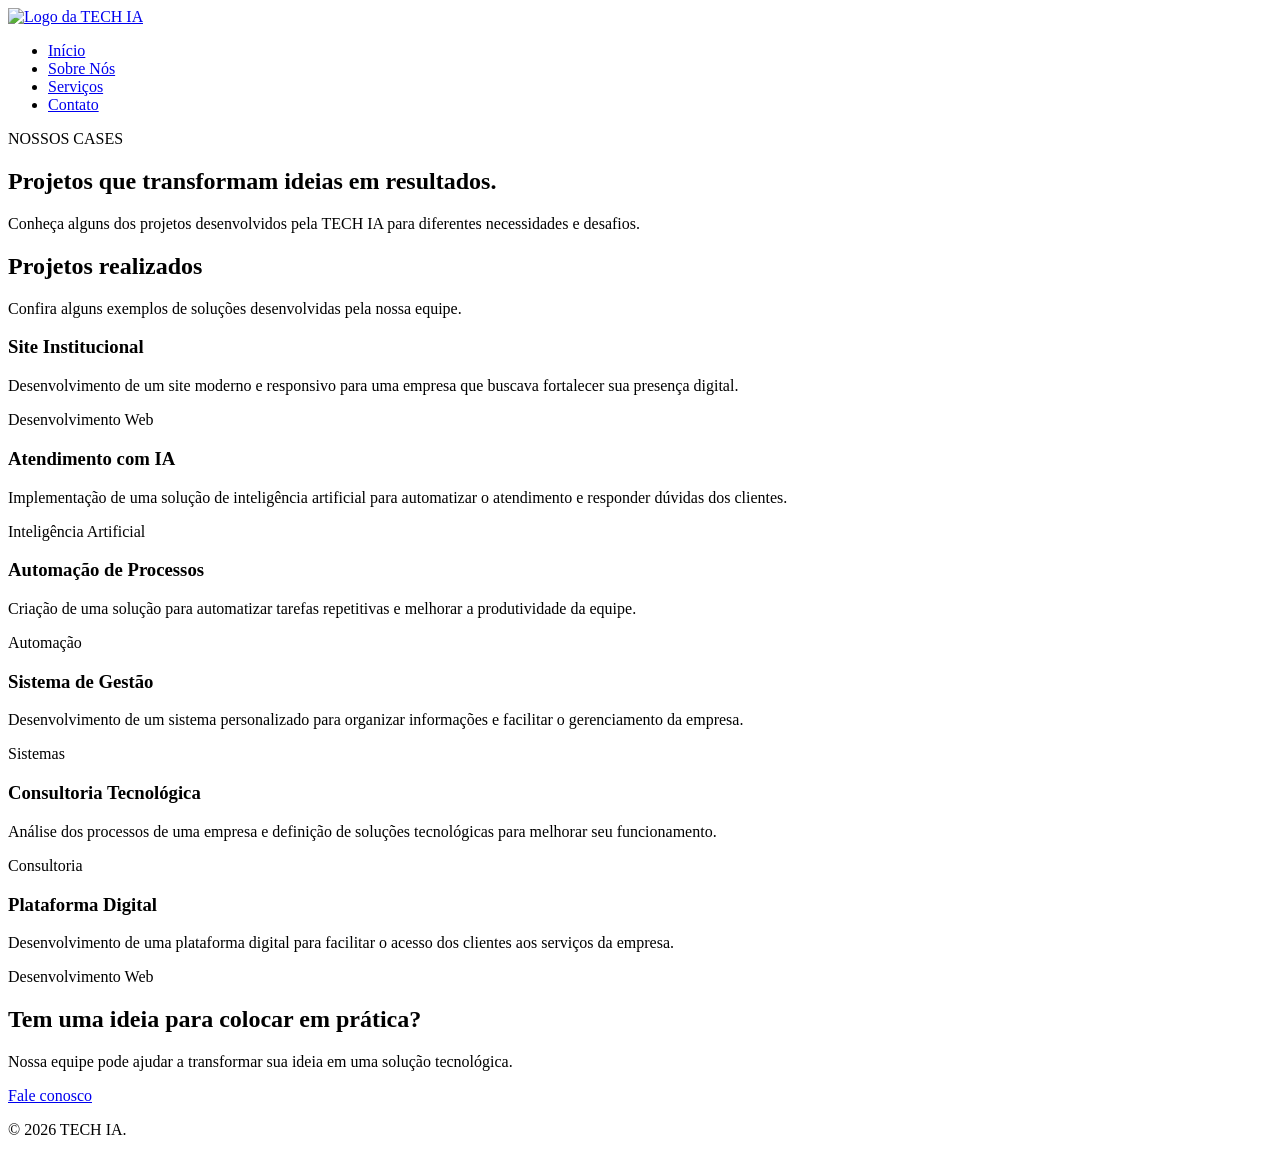
==== cases.html @ 8794122c "atividade portfolio" ====
<!DOCTYPE html>
<html lang="pt-BR">

<head>
    <meta charset="UTF-8">
    <meta name="viewport" content="width=device-width, initial-scale=1.0">

    <title>Cases | TECH IA</title>

    <link rel="stylesheet" href="CSS/estilo.css">
</head>

<body>

    <header>

        <nav>

            <a href="index.html" class="logo">
                <img src="IMG/logo.png" alt="Logo da TECH IA">
            </a>

            <ul>
                <li><a href="index.html">Início</a></li>
                <li><a href="sobre.html">Sobre Nós</a></li>
                <li><a href="servicos.html">Serviços</a></li>
                <li><a href="contato.html">Contato</a></li>
            </ul>

        </nav>

    </header>


    <main>

        <!-- Apresentação da página -->
        <section class="cases-hero">

            <p class="subtitulo">NOSSOS CASES</p>

            <h1>Projetos que transformam ideias em resultados.</h1>

            <p>
                Conheça alguns dos projetos desenvolvidos pela
                TECH IA para diferentes necessidades e desafios.
            </p>

        </section>


        <!-- Projetos -->
        <section class="lista-cases">

            <h2>Projetos realizados</h2>

            <p>
                Confira alguns exemplos de soluções desenvolvidas
                pela nossa equipe.
            </p>


            <div class="cases-grid">

                <article class="case">

                    <h3>Site Institucional</h3>

                    <p>
                        Desenvolvimento de um site moderno e
                        responsivo para uma empresa que buscava
                        fortalecer sua presença digital.
                    </p>

                    <span>Desenvolvimento Web</span>

                </article>


                <article class="case">

                    <h3>Atendimento com IA</h3>

                    <p>
                        Implementação de uma solução de inteligência
                        artificial para automatizar o atendimento
                        e responder dúvidas dos clientes.
                    </p>

                    <span>Inteligência Artificial</span>

                </article>


                <article class="case">

                    <h3>Automação de Processos</h3>

                    <p>
                        Criação de uma solução para automatizar
                        tarefas repetitivas e melhorar a produtividade
                        da equipe.
                    </p>

                    <span>Automação</span>

                </article>


                <article class="case">

                    <h3>Sistema de Gestão</h3>

                    <p>
                        Desenvolvimento de um sistema personalizado
                        para organizar informações e facilitar
                        o gerenciamento da empresa.
                    </p>

                    <span>Sistemas</span>

                </article>


                <article class="case">

                    <h3>Consultoria Tecnológica</h3>

                    <p>
                        Análise dos processos de uma empresa e
                        definição de soluções tecnológicas para
                        melhorar seu funcionamento.
                    </p>

                    <span>Consultoria</span>

                </article>


                <article class="case">

                    <h3>Plataforma Digital</h3>

                    <p>
                        Desenvolvimento de uma plataforma digital
                        para facilitar o acesso dos clientes
                        aos serviços da empresa.
                    </p>

                    <span>Desenvolvimento Web</span>

                </article>

            </div>

        </section>


        <!-- Chamada para contato -->
        <section class="cases-contato">

            <h2>Tem uma ideia para colocar em prática?</h2>

            <p>
                Nossa equipe pode ajudar a transformar sua ideia
                em uma solução tecnológica.
            </p>

            <a href="contato.html" class="botao">
                Fale conosco
            </a>

        </section>

    </main>


    <footer>

        <p>&copy; 2026 TECH IA.</p>

    </footer>

</body>

</html>
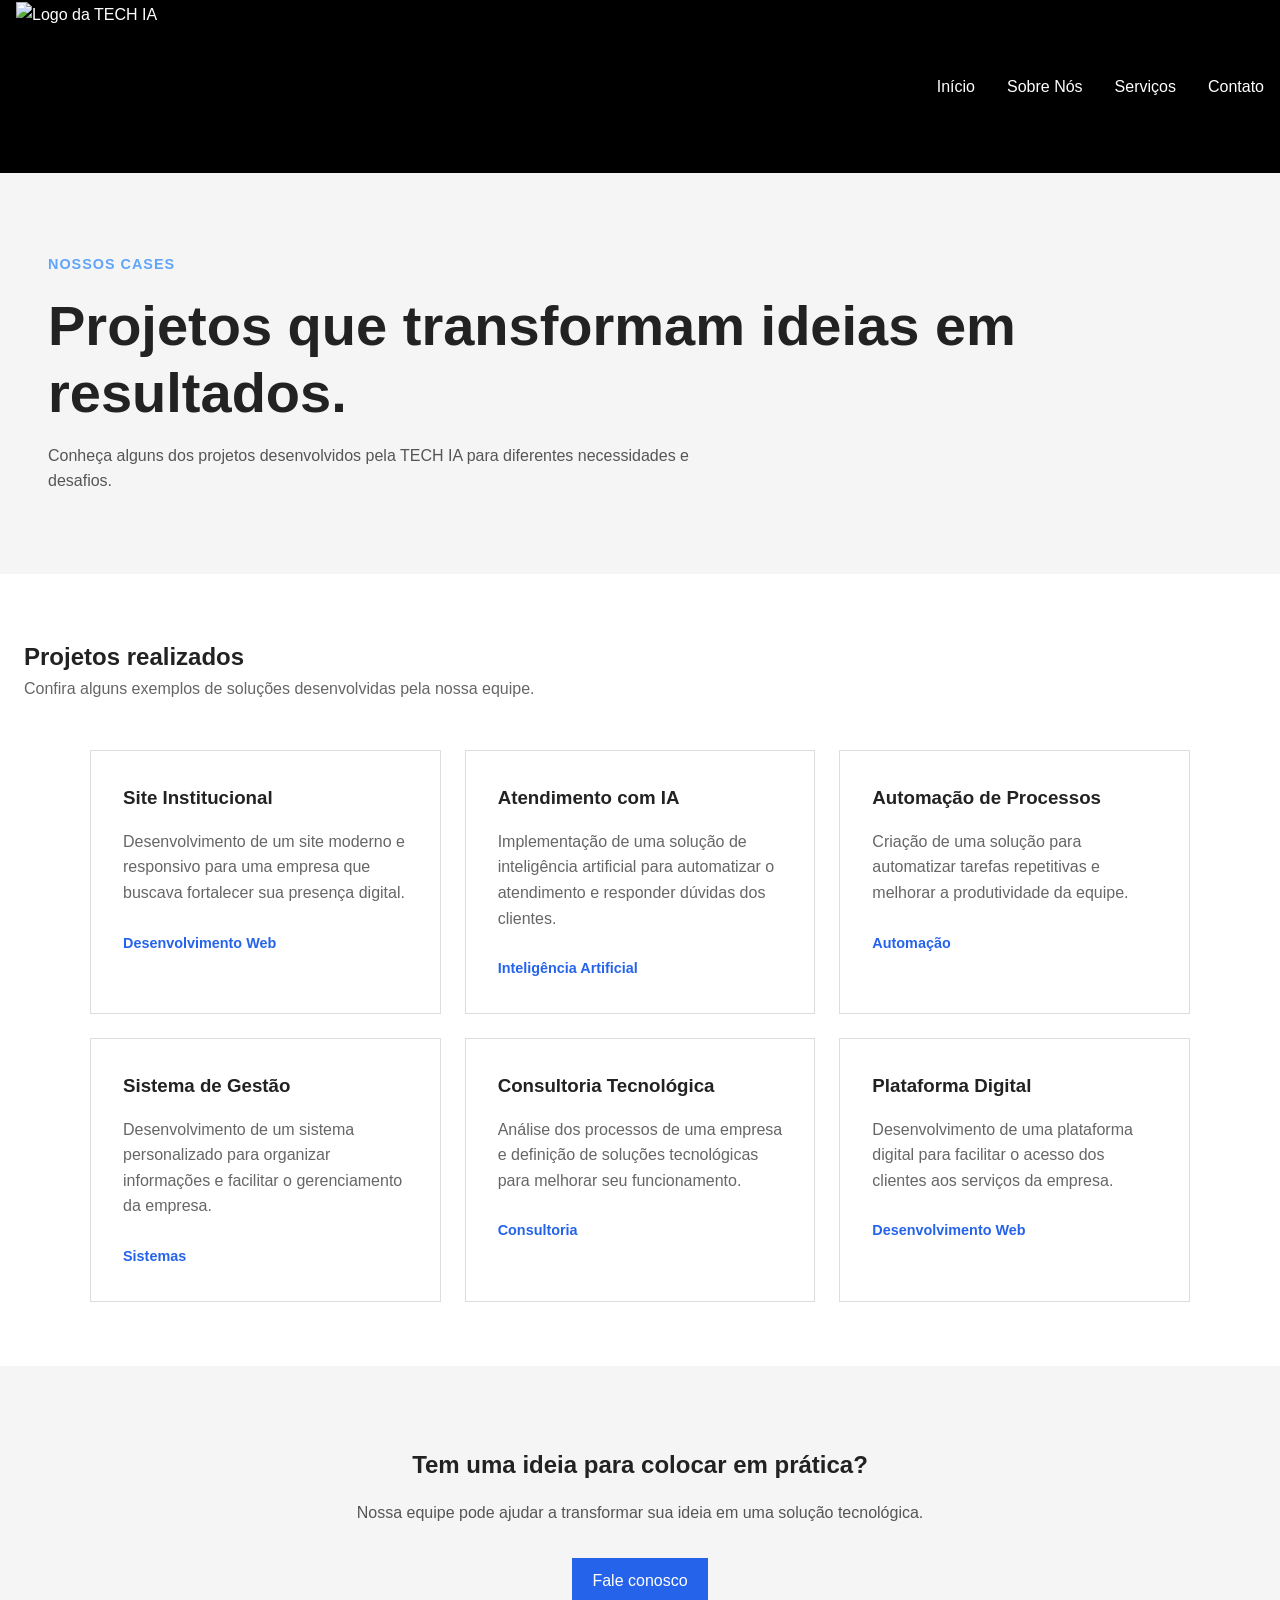
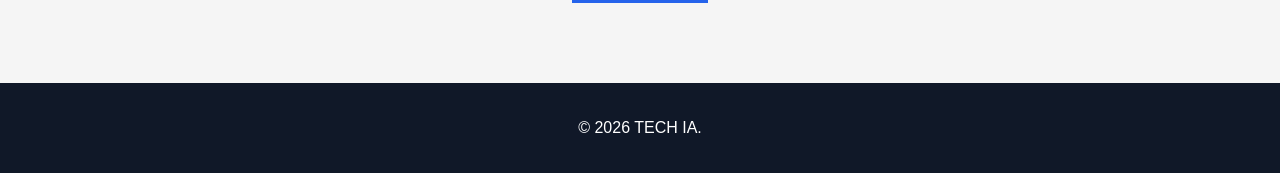
==== commit b0a91e25: "teste portfolio" ====
--- a/cases.html
+++ b/cases.html
@@ -7,7 +7,7 @@
 
     <title>Cases | TECH IA</title>
 
-    <link rel="stylesheet" href="CSS/estilo.css">
+    <link rel="stylesheet" href="estilo.css">
 </head>
 
 <body>
--- a/estilo.css
+++ b/estilo.css
@@ -0,0 +1,658 @@
+/* CONFIGURAÇÕES GERAIS */
+
+/* Remove margens e espaçamentos padrão */
+* {
+    margin: 0;
+    padding: 0;
+    box-sizing: border-box;
+}
+
+/* Configurações do corpo da página */
+body {
+    font-family: Arial, sans-serif;
+    color: #222;
+    background-color: #fff;
+    line-height: 1.6;
+}
+
+/* Remove configurações padrão dos links */
+a {
+    color: inherit;
+}
+
+
+/* CABEÇALHO */
+
+header {
+    background-color: #000;
+    padding: 0.1rem 1rem;
+}
+
+/* Organização do menu */
+
+nav {
+    max-width: 1400px;
+    margin: auto;
+
+    display: flex;
+    flex-direction: column;
+    align-items: center;
+    gap: 0.4rem;
+}
+
+/* Logo */
+.logo img {
+    height: 170px;
+    width: auto;
+    display: block;
+}
+
+/* Lista do menu */
+nav ul {
+    list-style: none;
+
+    display: flex;
+    flex-direction: column;
+    align-items: center;
+    gap: 0.8rem;
+}
+
+/* Links do menu */
+nav a {
+    color: white;
+    text-decoration: none;
+}
+
+/* Efeito ao passar o mouse */
+nav a:hover {
+    color: #60a5fa;
+}
+
+/* HERO */
+
+.hero {
+    min-height: 70vh;
+    padding: 4rem 1.5rem;
+
+    display: flex;
+    flex-direction: column;
+    justify-content: center;
+
+    background: linear-gradient(135deg, #101828, #000);
+    color: white;
+}
+
+/* Conteúdo do Hero */
+.hero-conteudo {
+    max-width: 800px;
+}
+
+/* Texto pequeno acima do título */
+.subtitulo {
+    font-size: 0.9rem;
+    font-weight: bold;
+    letter-spacing: 1px;
+    margin-bottom: 1rem;
+    color: #60a5fa;
+}
+
+/* Título principal */
+.hero h1 {
+    font-size: 2.5rem;
+    line-height: 1.2;
+    margin-bottom: 1.5rem;
+}
+
+/* Texto do Hero */
+.hero p {
+    max-width: 650px;
+    font-size: 1.1rem;
+    margin-bottom: 2rem;
+}
+
+
+/* BOTÃO */
+
+.botao {
+    display: inline-block;
+    width: fit-content;
+
+    background-color: #2563eb;
+    color: white;
+
+    padding: 10px 20px;
+
+    text-decoration: none;
+}
+
+/* Efeito do botão */
+.botao:hover {
+    background-color: #1d4ed8;
+}
+
+
+/* SERVIÇOS */
+
+.servicos {
+    padding: 5rem 1.5rem;
+    text-align: center;
+}
+
+/* Título dos serviços */
+.servicos h2 {
+    margin-bottom: 1rem;
+}
+
+/* Descrição da seção */
+.servicos .descricao {
+    max-width: 600px;
+    margin: 0 auto;
+    color: #666;
+}
+
+/* Área que contém os cards */
+.servicos-container {
+    max-width: 1100px;
+    margin: 3rem auto 0;
+
+    display: grid;
+    grid-template-columns: 1fr;
+    gap: 20px;
+}
+
+/* Cada card de serviço */
+.card {
+    padding: 2rem;
+
+    border: 1px solid #ddd;
+    background-color: #fff;
+}
+
+/* Título dos cards */
+.card h3 {
+    margin-bottom: 1rem;
+}
+
+/* Texto dos cards */
+.card p {
+    color: #666;
+}
+
+
+/* SOBRE A TECH IA */
+
+.sobre-resumo {
+    padding: 6rem 1.5rem;
+
+    text-align: center;
+
+    background-color: #f5f5f5;
+}
+
+/* Conteúdo da seção */
+.sobre-resumo > div {
+    max-width: 750px;
+    margin: auto;
+}
+
+/* Título da seção */
+.sobre-resumo h2 {
+    font-size: 2rem;
+    line-height: 1.3;
+
+    margin-bottom: 1.5rem;
+}
+
+/* Texto da seção */
+.sobre-resumo p:not(.subtitulo) {
+    color: #555;
+    line-height: 1.8;
+
+    margin-bottom: 2.5rem;
+}
+
+
+/* RODAPÉ */
+
+footer {
+    background-color: #101828;
+    color: white;
+
+    text-align: center;
+
+    padding: 2rem 1rem;
+}
+
+
+/* TELAS MAIORES */
+
+@media (min-width: 768px) {
+
+    /* Menu em linha */
+    nav {
+        flex-direction: row;
+        justify-content: space-between;
+    }
+
+    /* Links do menu em linha */
+    nav ul {
+        flex-direction: row;
+        gap: 2rem;
+    }
+
+
+    /* Hero maior no computador */
+    .hero {
+        padding: 7rem 3rem;
+    }
+
+    /* Título maior */
+    .hero h1 {
+        font-size: 4rem;
+    }
+
+
+    /* Três cards lado a lado */
+    .servicos-container {
+        grid-template-columns: repeat(3, 1fr);
+    }
+
+
+    /* Título da seção Sobre */
+    .sobre-resumo h2 {
+        font-size: 2.5rem;
+    }
+
+}
+
+/* PAG 2*/
+/* Espaçamento e fundo da parte inicial */
+.sobre-hero {
+    padding: 4rem 1.5rem;
+    background-color: #f5f5f5;
+}
+
+/* Tamanho e espaço do título */
+.sobre-hero h1 {
+    font-size: 2.5rem;
+    margin-bottom: 1rem;
+}
+
+/* Espaçamento da seção "Quem somos" */
+.quem-somos {
+    padding: 4rem 1.5rem;
+}
+
+/* Organiza missão e visão em blocos */
+.missao-visao {
+    padding: 4rem 1.5rem;
+    display: grid;
+    gap: 2rem;
+}
+
+/* Seção dos valores */
+.valores {
+    padding: 4rem 1.5rem;
+    background-color: #f5f5f5;
+    text-align: center;
+}
+
+/* Organiza os valores em blocos */
+.valores-container {
+    display: grid;
+    gap: 2rem;
+}
+
+/* Seção final com o botão de contato */
+.sobre-contato {
+    padding: 4rem 1.5rem;
+    text-align: center;
+}
+
+
+/* SOBRE NÓS - DESKTOP */
+
+/* Regras aplicadas em telas maiores */
+@media (min-width: 768px) {
+
+    /* Aumenta o espaço da parte inicial */
+    .sobre-hero {
+        padding: 5rem 3rem;
+    }
+
+    /* Coloca missão e visão lado a lado */
+    .missao-visao {
+        grid-template-columns: repeat(2, 1fr);
+        max-width: 1100px;
+        margin: auto;
+    }
+
+    /* Coloca os valores em três colunas */
+    .valores-container {
+        grid-template-columns: repeat(3, 1fr);
+        max-width: 1100px;
+        margin: auto;
+        text-align:  center;
+    }
+
+}
+/* pag 3 */
+
+
+/* Parte inicial da página */
+.servicos-hero {
+    padding: 4rem 1.5rem;
+    background-color: #f5f5f5;
+}
+
+/* Título principal */
+.servicos-hero h1 {
+    font-size: 2.5rem;
+    line-height: 1.2;
+    margin-bottom: 1rem;
+}
+
+/* Texto de apresentação */
+.servicos-hero p:not(.subtitulo) {
+    max-width: 700px;
+    color: #555;
+}
+
+
+/* LISTA DE SERVIÇOS*/
+
+/* Espaçamento da seção */
+.lista-servicos {
+    padding: 4rem 1.5rem;
+}
+
+/* Texto abaixo do título */
+.lista-servicos > p {
+    color: #666;
+    margin-bottom: 3rem;
+}
+
+/* Organiza os serviços */
+.servicos-grid {
+    display: grid;
+    gap: 1.5rem;
+}
+
+/* Cada serviço */
+.servico {
+    padding: 2rem;
+    border: 1px solid #ddd;
+    background-color: #fff;
+}
+
+/* Título do serviço */
+.servico h3 {
+    margin-bottom: 1rem;
+}
+
+/* Descrição do serviço */
+.servico p {
+    color: #666;
+}
+
+
+/*CONTATO*/
+
+/* Parte final da página */
+.servicos-contato {
+    padding: 5rem 1.5rem;
+    text-align: center;
+    background-color: #f5f5f5;
+}
+
+/* Espaço do título */
+.servicos-contato h2 {
+    margin-bottom: 1rem;
+}
+
+/* Espaço do texto */
+.servicos-contato p {
+    max-width: 650px;
+    margin: 0 auto 2rem;
+    color: #555;
+}
+
+
+/* SERVIÇOS - DESKTOP */
+/* 
+   Aplica essas regras somente em telas maiores,
+   como computadores. Isso deixa o site responsivo,
+   adaptando o conteúdo para telas maiores.
+*/
+@media (min-width: 768px) {
+
+    /* 
+       Aumenta o espaço da apresentação,
+       aproveitando melhor o tamanho da tela.
+    */
+    .servicos-hero {
+        padding: 5rem 3rem;
+    }
+
+    /* 
+       Aumenta o título no computador
+       para melhorar a leitura e o destaque.
+    */
+    .servicos-hero h1 {
+        font-size: 3.5rem;
+    }
+
+    /* Cria 3 colunas para os serviços,
+       aproveitando o espaço maior da tela.*/
+    .servicos-grid {
+        grid-template-columns: repeat(3, 1fr);
+        max-width: 1100px;
+        margin: auto;
+    }
+
+}
+/* pag 4 */
+/* Página Contato */
+
+.contato-hero {
+    padding: 4rem 1.5rem;
+    background-color: #f5f5f5;
+}
+
+.contato-hero h1 {
+    font-size: 2.5rem;
+    line-height: 1.2;
+    margin-bottom: 1rem;
+}
+
+.contato-hero p:not(.subtitulo) {
+    max-width: 700px;
+    color: #555;
+}
+
+
+/* Área de contato */
+
+.contato-area {
+    padding: 4rem 1.5rem;
+
+    display: grid;
+    gap: 3rem;
+}
+
+.contato-info {
+    max-width: 600px;
+}
+
+.contato-info h2 {
+    margin-bottom: 1rem;
+}
+
+.contato-info p {
+    margin-bottom: 1rem;
+    color: #555;
+}
+
+
+/* Formulário */
+
+.contato-form {
+    max-width: 600px;
+}
+
+.contato-form h2 {
+    margin-bottom: 1.5rem;
+}
+
+.contato-form form {
+    display: flex;
+    flex-direction: column;
+}
+
+.contato-form label {
+    margin-bottom: 0.4rem;
+    font-weight: bold;
+}
+
+.contato-form input,
+.contato-form textarea {
+    width: 100%;
+    padding: 0.8rem;
+    margin-bottom: 1.2rem;
+
+    border: 1px solid #ccc;
+
+    font-family: Arial, sans-serif;
+    font-size: 1rem;
+}
+
+.contato-form textarea {
+    resize: vertical;
+}
+
+.contato-form .botao {
+    border: none;
+    cursor: pointer;
+}
+
+
+/* Desktop */
+
+@media (min-width: 768px) {
+
+    .contato-hero {
+        padding: 5rem 3rem;
+    }
+
+    .contato-hero h1 {
+        font-size: 3.5rem;
+    }
+
+    .contato-area {
+        grid-template-columns: 1fr 1fr;
+
+        max-width: 1100px;
+        margin: auto;
+
+        padding: 5rem 3rem;
+    }
+
+}
+/* pag 5 */
+
+/* Página Cases */
+
+.cases-hero {
+    padding: 4rem 1.5rem;
+    background-color: #f5f5f5;
+}
+
+.cases-hero h1 {
+    font-size: 2.5rem;
+    line-height: 1.2;
+    margin-bottom: 1rem;
+}
+
+.cases-hero p:not(.subtitulo) {
+    max-width: 700px;
+    color: #555;
+}
+
+
+/* Lista de projetos */
+
+.lista-cases {
+    padding: 4rem 1.5rem;
+}
+
+.lista-cases > p {
+    color: #666;
+    margin-bottom: 3rem;
+}
+
+.cases-grid {
+    display: grid;
+    gap: 1.5rem;
+}
+
+.case {
+    padding: 2rem;
+    border: 1px solid #ddd;
+    background-color: #fff;
+}
+
+.case h3 {
+    margin-bottom: 1rem;
+}
+
+.case p {
+    color: #666;
+    margin-bottom: 1.5rem;
+}
+
+.case span {
+    font-size: 0.9rem;
+    font-weight: bold;
+    color: #2563eb;
+}
+
+
+/* Chamada para contato */
+
+.cases-contato {
+    padding: 5rem 1.5rem;
+    text-align: center;
+    background-color: #f5f5f5;
+}
+
+.cases-contato h2 {
+    margin-bottom: 1rem;
+}
+
+.cases-contato p {
+    max-width: 650px;
+    margin: 0 auto 2rem;
+    color: #555;
+}
+
+
+/* Desktop */
+
+@media (min-width: 768px) {
+
+    .cases-hero {
+        padding: 5rem 3rem;
+    }
+
+    .cases-hero h1 {
+        font-size: 3.5rem;
+    }
+
+    .cases-grid {
+        grid-template-columns: repeat(3, 1fr);
+
+        max-width: 1100px;
+        margin: auto;
+    }
+
+}
